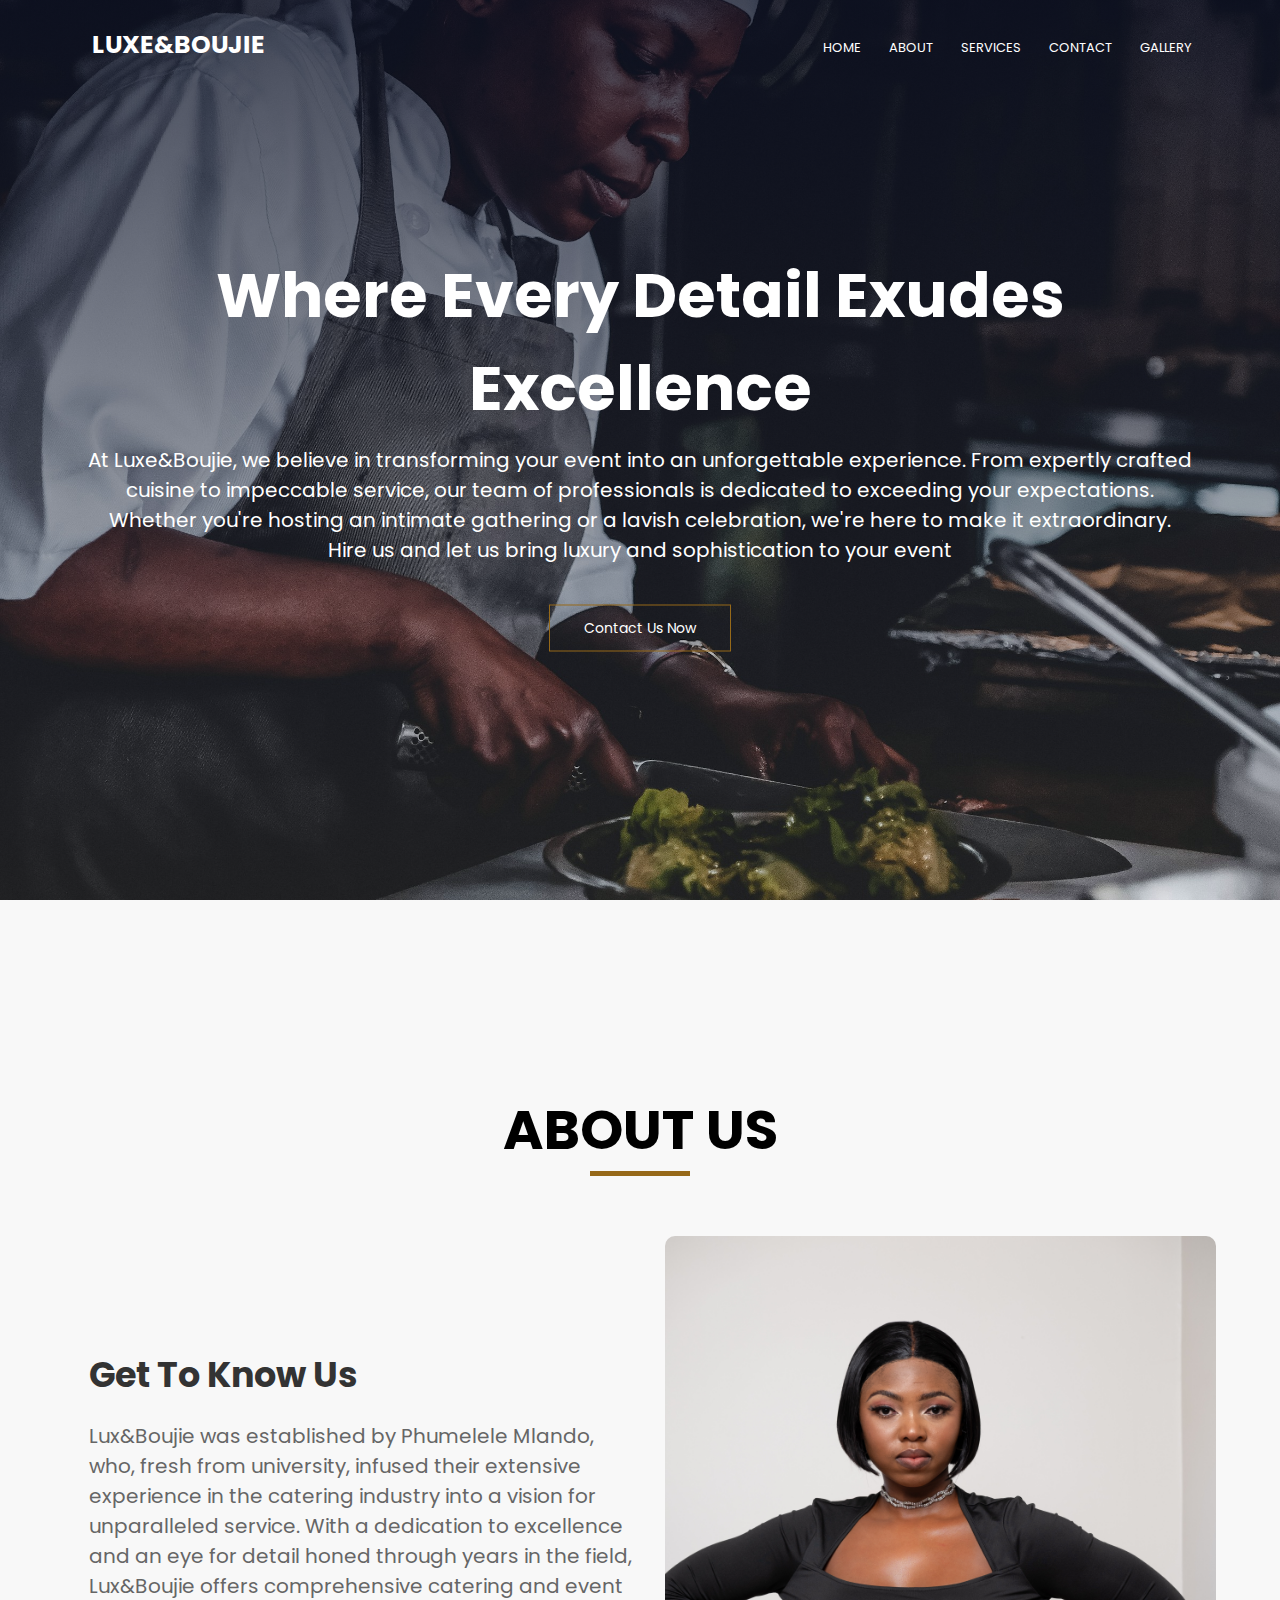
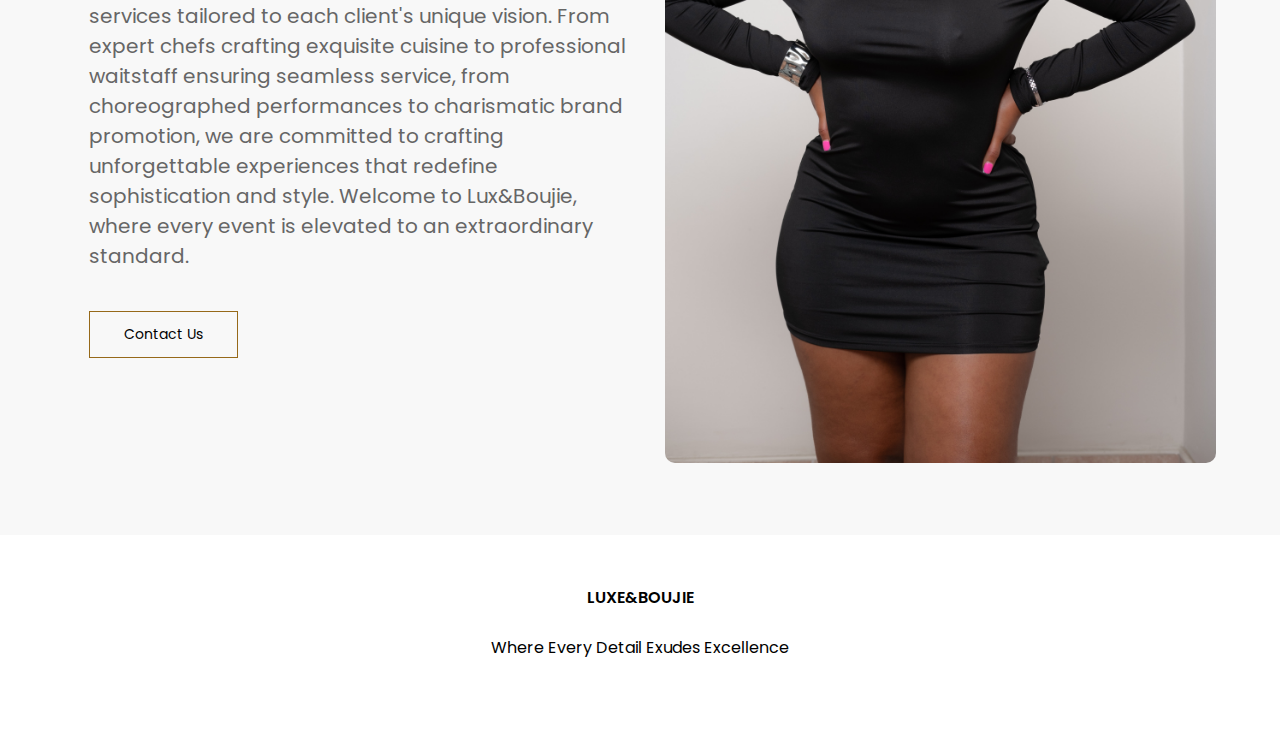
==== about.html @ 2a722e66 "first" ====
<!DOCTYPE html>
<html lang="en">
<head>
    <meta charset="UTF-8">
    <meta http-equiv="X-UA-Compatible" content="IE=edge">
    <meta name="viewport" content="width=device-width, initial-scale=1.0">
    <link rel="stylesheet" href="styles.css">
    <link rel="stylesheet" href="https://use.fontawesome.com/releases/v5.11.2/css/all.css">
    <link rel="stylesheet" href="https://maxst.icons8.com/vue-static/landings/line-awesome/font-awesome-line-awesome/css/all.min.css">
    <link rel="stylesheet" href="https://maxst.icons8.com/vue-static/landings/line-awesome/line-awesome/1.3.0/css/line-awesome.min.css">
    <link rel="preconnect" href="https://fonts.googleapis.com">
    <link rel="preconnect" href="https://fonts.gstatic.com" crossorigin>
    <link rel="preconnect" href="https://fonts.gstatic.com" crossorigin>
    <link href="https://fonts.googleapis.com/css2?family=Cedarville+Cursive&family=DM+Serif+Display:ital@0;1&family=Jost:ital,wght@0,100..900;1,100..900&family=Poppins:ital,wght@0,100;0,200;0,300;0,400;0,500;0,600;0,700;0,800;0,900;1,100;1,200;1,300;1,400;1,500;1,600;1,700;1,800;1,900&family=Roboto:ital,wght@0,100;0,300;0,400;0,500;0,700;0,900;1,100;1,300;1,400;1,500;1,700;1,900&display=swap" rel="stylesheet">
    <link href="https://fonts.googleapis.com/css2?family=DM+Serif+Display:ital@0;1&family=Jost:ital,wght@0,100..900;1,100..900&family=Poppins:ital,wght@0,100;0,200;0,300;0,400;0,500;0,600;0,700;0,800;0,900;1,100;1,200;1,300;1,400;1,500;1,600;1,700;1,800;1,900&family=Roboto:ital,wght@0,100;0,300;0,400;0,500;0,700;0,900;1,100;1,300;1,400;1,500;1,700;1,900&display=swap" rel="stylesheet">
    <title>Luxe&Boujie</title>
</head>
<body>
    <section class="header">
        <nav>
            <a href="index.html">
                <div class="logo">
                    <i class="las la-crown"></i>
                    <h1>LUXE&BOUJIE</h1>
                </div>
            </a>
            <div class="nav-links" id="navLinks">
                <div class="nav-icon">
                    <i class="las la-times" onclick="hideMenu()"></i>
                </div>
                <ul>
                    <li><a href="index.html">HOME</a></li>
                    <li><a href="about.html">ABOUT</a></li>
                    <li><a href="index.html">SERVICES</a></li>
                    <li><a href="contact.html">CONTACT</a></li>
                    <li><a href="galary.html">GALLERY</a></li>
                </ul>
            </div>
            <div class="nav-icon">
                <i class="las la-bars" onclick="showMenu()"></i>
            </div>
        </nav>
        <div class="text-box">
            <h1>Where Every Detail Exudes Excellence</h1>
            <p> 
                At Luxe&Boujie, we believe in transforming your event into an unforgettable experience.
                From expertly crafted cuisine to impeccable service, our team of professionals is dedicated to exceeding your expectations.<br>
                Whether you're hosting an intimate gathering or a lavish celebration, we're here to make it extraordinary. <br>
                Hire us and let us bring luxury and sophistication to your event
            </p>
            <a href="contact.html" class="intro-btn">Contact Us Now</a>
        </div>
    </section>


    <section class="about-us">
        <div class="about-us-heading">
            <h1>About Us</h1>
        </div>
        <div class="about-container">
            <div class="about-us-content">
                <h2>Get To Know Us</h2>
                <p>

                    Lux&Boujie was established by Phumelele Mlando, who, fresh from university, infused their extensive experience in the catering industry into a vision for unparalleled service. With a dedication to excellence and an eye for detail honed through years in the field, Lux&Boujie offers comprehensive catering and event services tailored to each client's unique vision. From expert chefs crafting exquisite cuisine to professional waitstaff ensuring seamless service, from choreographed performances to charismatic brand promotion, we are committed to crafting unforgettable experiences that redefine sophistication and style. Welcome to Lux&Boujie, where every event is elevated to an extraordinary standard.
                </p>
                <button id="contactButton" class="ab-btn">Contact Us</button>
            </div>
            <div class="about-us-image">
                <img src="images/DSCF4801.jpg">
            </div>
        </div>
    </section>





    <section class="footer">
        <h4>
            LUXE&BOUJIE
        </h4>
        <p>
            Where Every Detail Exudes Excellence
        </p>
        <div class="icons">
            <i class="lab la-facebook"></i>
            <i class="lab la-instagram"></i>
            <i class="lab la-tiktok"></ i>
        </div>

    </section>   
    <!--JS For Toggle Menu-->
    <script>
        var navLinks = document.getElementById("navLinks");

        function showMenu() {
            navLinks.style.right = '0';
        }

        function hideMenu() {
            navLinks.style.right = '-200px';
        }
        document.getElementById("contactButton").addEventListener("click", function() {
            // Redirect to the "Contact Us" page
            window.location.href = "contact.html";
        });
    </script>
</body>
</html>
---- styles.css ----
*{
    margin: 0;
    padding: 0;
    font-family: "Poppins", sans-serif;
}
.header{
    min-height: 100vh;
    width: 100%;
    background-image: linear-gradient(rgba(4,9,30,0.7),rgba(4,9,30,0.1)),url(images/jeff-siepman-z-IxdGQ7lPU-unsplash.jpg);
    background-position: center;
    background-size: cover;
    position: relative;

} 
nav{
    display: flex ;
    padding: 2% 6%;
    justify-content: space-between ;

}
.nav-links{
    flex: 1;
    text-align: right;

}
.nav-links ul li{
    list-style: none;
    display: inline-block;
    padding: 8px 12px ;
    position: relative;
}
.nav-links ul a{
    color: #fff;
    text-decoration: none;
    font-size: 13px;

}
.nav-links ul li::after{
    content: '';
    width: 0%;
    height: 2px;
    background: #966919 ;
    display: block;
    margin: auto;
    transition: 0.5s;
}
.nav-links ul li:hover::after{
    width: 100%;
    
}

.logo {
    display: inline-flex;
    align-items: center;

}
.logo i {
    color: 	#966919;
    
    
}

.logo h1 {
    color: white;
    margin: 0;
}

.logo h1, .logo i {
    margin: 0 5px;
    font-size: 25px;
}

.text-box{
    width: 90%;
    color: #fff;
    position: absolute;
    top: 50%;
    left: 50%;
    transform: translate(-50%,-50%);
    text-align: center;
}
.text-box h1{
    font-size: 62px;
}
.text-box p{
    margin: 10px 0 40px;
    font-size: 20px ;
    color: #fff;
}
.intro-btn{
    display: inline-block;
    text-decoration: none;
    color: #fff;
    border: 1px solid #966919 ;
    padding: 12px 34px;
    font-size: 14px;
    background: transparent;
    position:relative;
    cursor: pointer;

}
.intro-btn:hover{
    border:  1px solid #fff;
    background: black;
    transition: 1s;

}
.nav-icon{
    display: none;
}
@media(max-width: 700px){
    .text-box h1{
        font-size: 22px;
    }
    .nav-links ul li{
        display: block;
    }
    .nav-links{
        position: absolute;
        background: #966919;
        height: 100vh;
        width: 200px;
        top: 0;
        right: -200px;
        text-align: left;
        z-index: 2;
        transition: 1s;

    }
    .text-box p{
        font-size: 14px ;
    }
    .nav-icon{
        display: block;
        color: #fff;
        margin: 10px;
        font-size: 22px;
        cursor: pointer;
    }
    .nav-links ul{
        padding: 30px;
    }
}
/*------ABOUT US-------*/
.about-us{
    background-color: #f8f8f8;
    overflow: hidden;
}
.about-us-heading h1{
    font-size: 55px;
    text-align: center;
    margin-top: 35px;
    position: relative;
    text-transform: uppercase;
    text-align: center;
    padding-top: 10%;
    margin-top: 60px;
    margin-bottom: 60px;
}
.about-us-heading h1::after{
    content: '';
    position: absolute;
    left: 50%;
    bottom: -5px;
    transform: translate(-50%);
    width: 100px;
    height: 5px;
    background: #966919;


}
.about-container{
    display: flex;
    justify-content: center;
    align-items: center;
    width: 90%;
    margin: 65px auto; 
}
.about-us-content{
    flex: 1;
    width: 600px;
    margin: 0px 25px;
    animation: fadeInUp 2s ease;
}
.about-us-image{
    flex:1;
    width: 200px;
    margin: auto;
    animation: fadeInRight 2s ease;
}
.about-us-image img{
    width: 100%;
    height: auto;
    border-radius: 10px;
}
.about-us-content h2{
    font-size:35px ;
    margin-bottom: 20px;
    color: #333;
}
.about-us-content p{
    font-size: 20px;
    line-height: 1.5;
    margin-bottom: 40px;
    color: #666 ;
    font-size: 20px;
    border: none;
    cursor: pointer;
    transition: 0.3 ease;

}
@media screen and (max-width:768px){
    .about-us-heading h1{
        font-size: 35px;
        margin-top: 30px;
    }

    .about-us{
        margin: 0px;
    }
    .about-container{
        width: 100%;
        flex-direction: column;
        margin: 0px;
        padding: 0px 40px;
    }
    .about-us-content{
        width: 100%;
        margin: 35px 0px;
    }
    .about-us-content h2{
        font-size: 20px;
    }
    .about-us-content p{
        margin-bottom: 20px;
        font-size: 15px;
    }
    .about-us-content button{
        font-size: 15px;
        padding: 8px 16px;
    }

    .about-us-image{
        width: 100%;

    }

    
}
@keyframes fadeInUp{
    0%{
        opacity: 0;
        transform: translate(50px);

    }
    100%{
        opacity: 0;
        transform: translate(0px);
    }
}

@keyframes fadeInUp{
    0%{
        opacity: 1;
        transform: translateX(50px);

    }
    100%{
        opacity: 1;
        transform: translateX(0px);
    }
}
.ab-btn{
    display: inline-block;
    text-decoration: none;
    color: black;
    border: 1px solid #966919 ;
    padding: 12px 34px;
    font-size: 14px;
    background: transparent;
    position:relative;
    cursor: pointer;
}
.ab-btn:hover{
    border:  1px solid #fff;
    background: black;
    transition: 1s;
    color: #fff;

}

/*-----Services--------*/

.services{
 
    width: 100%;
    padding: 0 8%;
    box-sizing: border-box;
    min-height: 100vh;
}
.services h1 {
    position: relative;
    text-transform: uppercase;
    text-align: center;
    padding-top: 10%;
    margin-top: 60px;
    margin-bottom: 60px;

}
.services h1::after{
    content: '';
    position: absolute;
    left: 50%;
    bottom: -5px;
    transform: translate(-50%);
    width: 100px;
    height: 5px;
    background: #966919;


}
.services .row{
    display: grid;
    grid-template-columns: repeat(auto-fit, minmax(250px, 1fr));
    grid-gap: 40px;
}
.services .row .service{

    padding: 25px 10px;
    text-align: center;
    border-radius: 5px;
    transition: transform .5s;
    cursor: pointer;
    color: #555;
    font-size: 14px;
}
.service img{
    width: 200px;
    height: 120px;
    margin-bottom: 10px;
}

.services .row .service:hover{
    transform:scale(1.1) ;
    background: #966919;
    color: #fff;
}
.services .row .service h2{
    margin-bottom: 8px;
}

/*Testimonial*/
.testimonials{
    width: 80%;
    margin: auto;
    padding-top: 100px;
    text-align: center;

}

.testimonial-col{
    flex-basis: 44%;
    border-radius: 10px;
    margin-bottom: 5%;
    text-align: left;
    background: #fff3f3;
    padding: 25px;
    cursor: pointer;
    display: flex;

}
.testimonial-col img{
    height: 40px;
    margin-left: 5px;
    margin-right: 30px;
    border-radius: 50%;
}
.testimonial-col p{
    padding: 0;
    
}
.testimonial-col h3{
    text-align: left;
}

.footer{
    width: 100%;
    text-align: center;
    padding: 30px 0;
}
.footer p{

}
.footer h4{
    margin-bottom: 25px;
    margin-top: 20px;
    font-weight: 600;

}
.icons .lab{
    color: #966919;
    margin: 0 13px;
    cursor: pointer;
    padding: 18px 0 ;
    font-size: 28px;
}
.icons .bx{
    color: #966919;
    margin: 0 13px;
    cursor: pointer;
    padding: 18px 0 ;
    font-size: 28px;
}

/*==Contact us page*/
.location{
    width: 80%;
    margin: auto;
    padding:  80px 0;
}
.location iframe{
    width: 100%;
}
.cont-us{
    width: 80%;
    margin: auto;
}
.cont-col{
    flex-basis: 48%;
    margin-bottom: 30px;

}
.cont-col div{
    display: flex;
    align-items: center;
    margin-bottom: 40px;
}
.cont-col div .las{
    font-size: 28px;
    color: #966919;
    margin: 10px;
    margin-right: 30px;
}
.cont-col div p{
    padding: 0;
}
.cont-col div h5{
    font-size: 20px;
    margin-bottom: 5px;
    color: #555 ;
    font-weight: 400;
}
.cont-col input, .cont-col textarea{
    width: 100%;
    padding: 15px;
    margin-bottom: 17px;
    outline: none;
    border: 1px solid #ccc;
}
.submit-btn{
    display: inline-block;
    text-decoration: none;
    color: black;
    border: 1px solid #966919 ;
    padding: 12px 34px;
    font-size: 14px;
    background: transparent;
    position:relative;
    cursor: pointer;

}

.submit-btn:hover{
    border:  1px solid #fff;
    background: black;
    transition: 1s;
    color: #fff;

}

.location h1{
    font-size: 55px;
    text-align: center;
    margin-top: 35px;
    position: relative;
    text-transform: uppercase;
    text-align: center;
    padding-top: 10%;
    margin-top: 60px;
    margin-bottom: 60px;
}
.location h1::after{
    content: '';
    position: absolute;
    left: 50%;
    bottom: -5px;
    transform: translate(-50%);
    width: 100px;
    height: 5px;
    background: #966919;


}

.img-gallery{
    width: 80%;
    margin: 100px auto 50px;
    display: grid;
    grid-template-columns: repeat(auto-fit,minmax(250px,1fr));
    grid-gap: 30px;
}

.img-gallery img{
    width: 100%;
    cursor: pointer;

}
.img-gallery img:hover{
    transform: scale(0.8) rotate(-15deg);
    border-radius: 20px;
    box-shadow: 0 32px 75px rgba(68,77 , 136, 0.2);
}
.full-img{
    width: 100%;
    height: 100vh;
    background: rgba(0,0,0,0.9);
    position: fixed;
    top: 0;
    left: 0;
    display: none;
    align-items: center;
    justify-content: center;
    z-index: 100;
}
.full-img img{
    width: 90%;
    max-width: 500px;

}
.full-img span{
    position: absolute;
    top: 5%;
    right: 5%;
    font-size: 30px;
    color: #fff;
    cursor: pointer;
}

.gallery-page h1{
    font-size: 55px;
    text-align: center;
    margin-top: 35px;
    position: relative;
    text-transform: uppercase;
    text-align: center;
    padding-top: 10%;
    margin-top: 60px;
    margin-bottom: 60px;
}
.gallery-page h1::after{
    content: '';
    position: absolute;
    left: 50%;
    bottom: -5px;
    transform: translate(-50%);
    width: 100px;
    height: 5px;
    background: #966919;


}
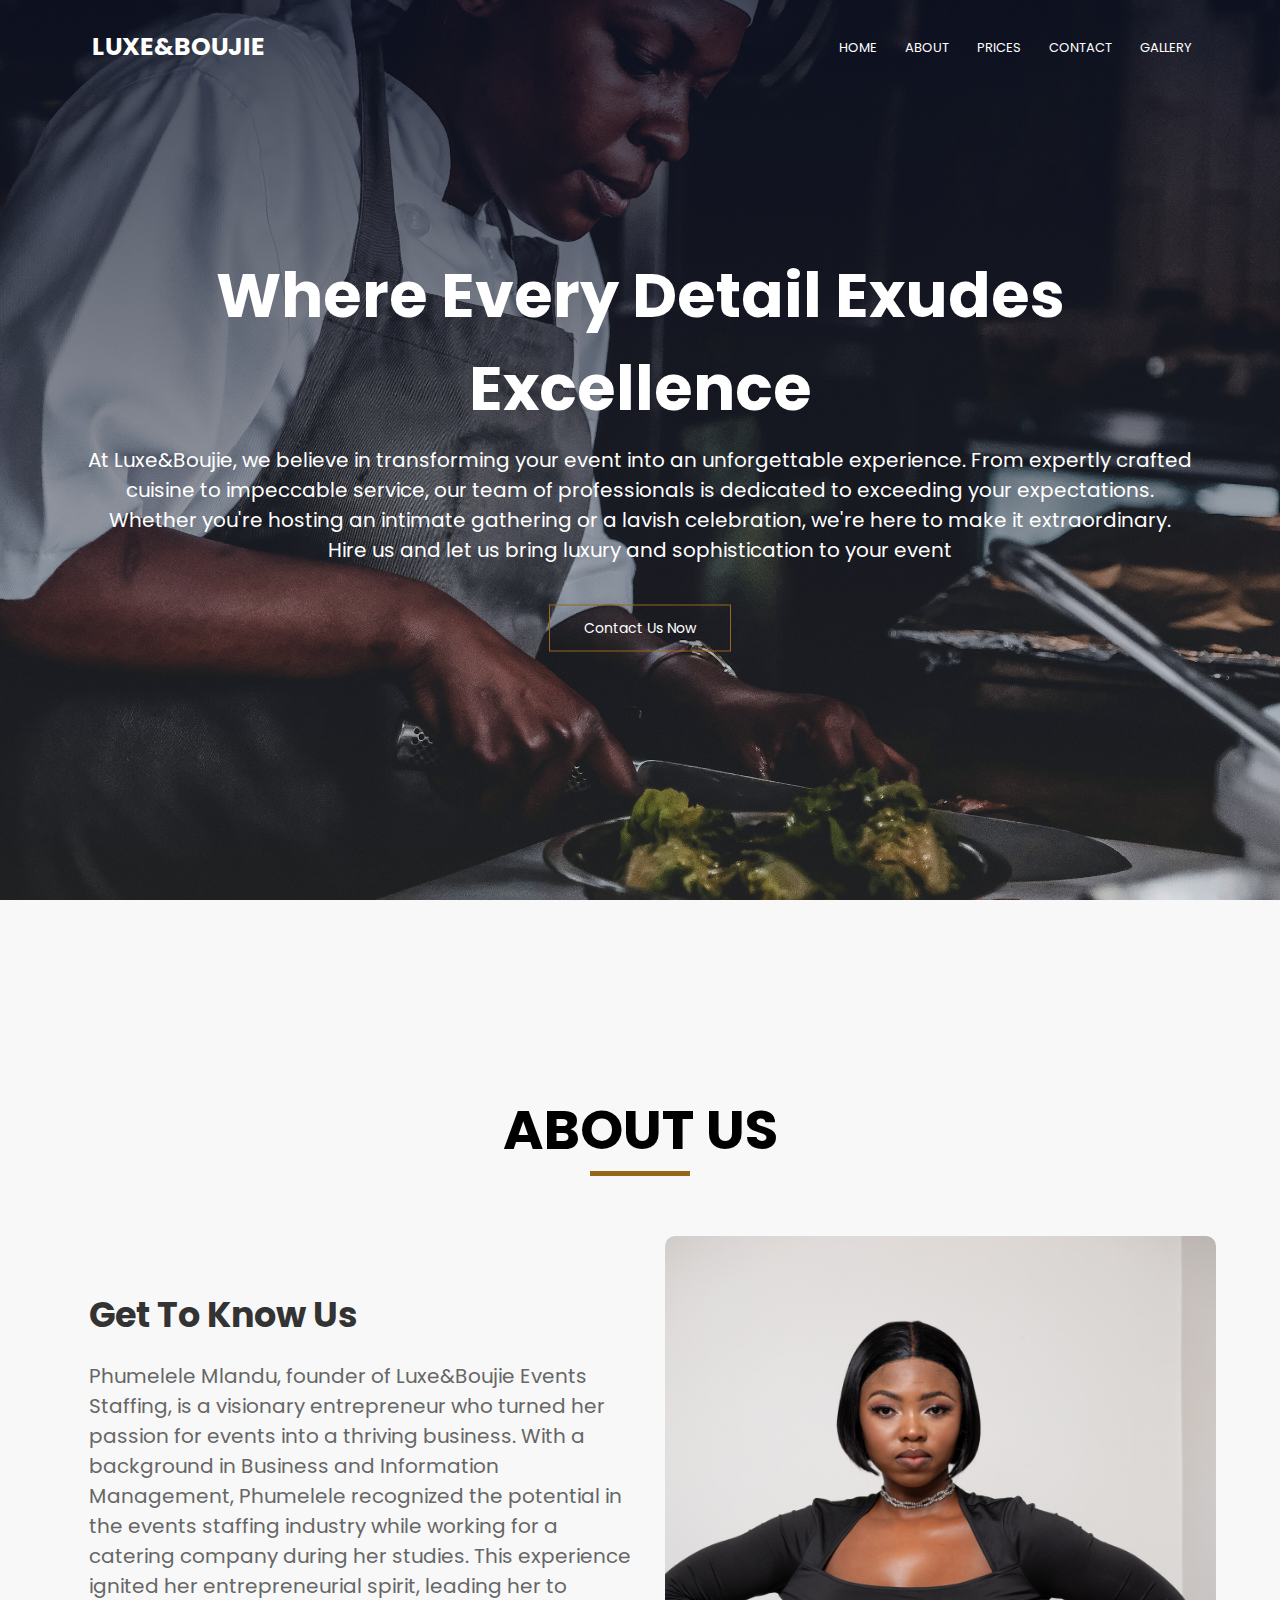
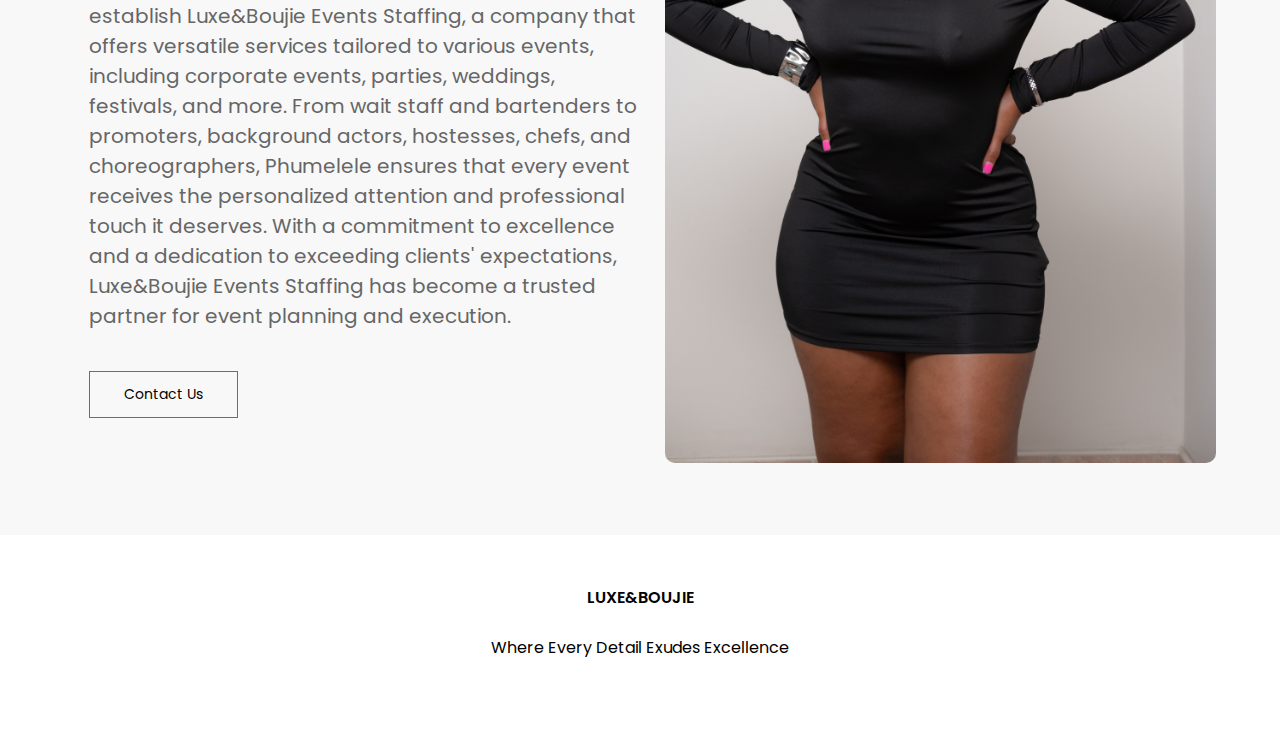
==== commit ea682889: "second" ====
--- a/about.html
+++ b/about.html
@@ -18,7 +18,6 @@
 <body>
     <section class="header">
         <nav>
-            <a href="index.html">
                 <div class="logo">
                     <i class="las la-crown"></i>
                     <h1>LUXE&BOUJIE</h1>
@@ -31,7 +30,7 @@
                 <ul>
                     <li><a href="index.html">HOME</a></li>
                     <li><a href="about.html">ABOUT</a></li>
-                    <li><a href="index.html">SERVICES</a></li>
+                    <li><a href="index.html">PRICES</a></li>
                     <li><a href="contact.html">CONTACT</a></li>
                     <li><a href="galary.html">GALLERY</a></li>
                 </ul>
@@ -61,8 +60,7 @@
             <div class="about-us-content">
                 <h2>Get To Know Us</h2>
                 <p>
-
-                    Lux&Boujie was established by Phumelele Mlando, who, fresh from university, infused their extensive experience in the catering industry into a vision for unparalleled service. With a dedication to excellence and an eye for detail honed through years in the field, Lux&Boujie offers comprehensive catering and event services tailored to each client's unique vision. From expert chefs crafting exquisite cuisine to professional waitstaff ensuring seamless service, from choreographed performances to charismatic brand promotion, we are committed to crafting unforgettable experiences that redefine sophistication and style. Welcome to Lux&Boujie, where every event is elevated to an extraordinary standard.
+                    Phumelele Mlandu, founder of Luxe&Boujie Events Staffing, is a visionary entrepreneur who turned her passion for events into a thriving business. With a background in Business and Information Management, Phumelele recognized the potential in the events staffing industry while working for a catering company during her studies. This experience ignited her entrepreneurial spirit, leading her to establish Luxe&Boujie Events Staffing, a company that offers versatile services tailored to various events, including corporate events, parties, weddings, festivals, and more. From wait staff and bartenders to promoters, background actors, hostesses, chefs, and choreographers, Phumelele ensures that every event receives the personalized attention and professional touch it deserves. With a commitment to excellence and a dedication to exceeding clients' expectations, Luxe&Boujie Events Staffing has become a trusted partner for event planning and execution.
                 </p>
                 <button id="contactButton" class="ab-btn">Contact Us</button>
             </div>
--- a/styles.css
+++ b/styles.css
@@ -110,6 +110,9 @@
     display: none;
 }
 @media(max-width: 700px){
+    body, html {
+        overflow-x: hidden;
+    }
     .text-box h1{
         font-size: 22px;
     }
@@ -122,7 +125,7 @@
         height: 100vh;
         width: 200px;
         top: 0;
-        right: -200px;
+        right: -100%;
         text-align: left;
         z-index: 2;
         transition: 1s;
@@ -216,11 +219,12 @@
         margin-top: 30px;
     }
 
+
+
     .about-us{
         margin: 0px;
     }
     .about-container{
-        width: 100%;
         flex-direction: column;
         margin: 0px;
         padding: 0px 40px;
@@ -234,7 +238,7 @@
     }
     .about-us-content p{
         margin-bottom: 20px;
-        font-size: 15px;
+        font-size: 14px;
     }
     .about-us-content button{
         font-size: 15px;
@@ -446,7 +450,7 @@
     padding: 0;
 }
 .cont-col div h5{
-    font-size: 20px;
+    font-size: 15px;
     margin-bottom: 5px;
     color: #555 ;
     font-weight: 400;
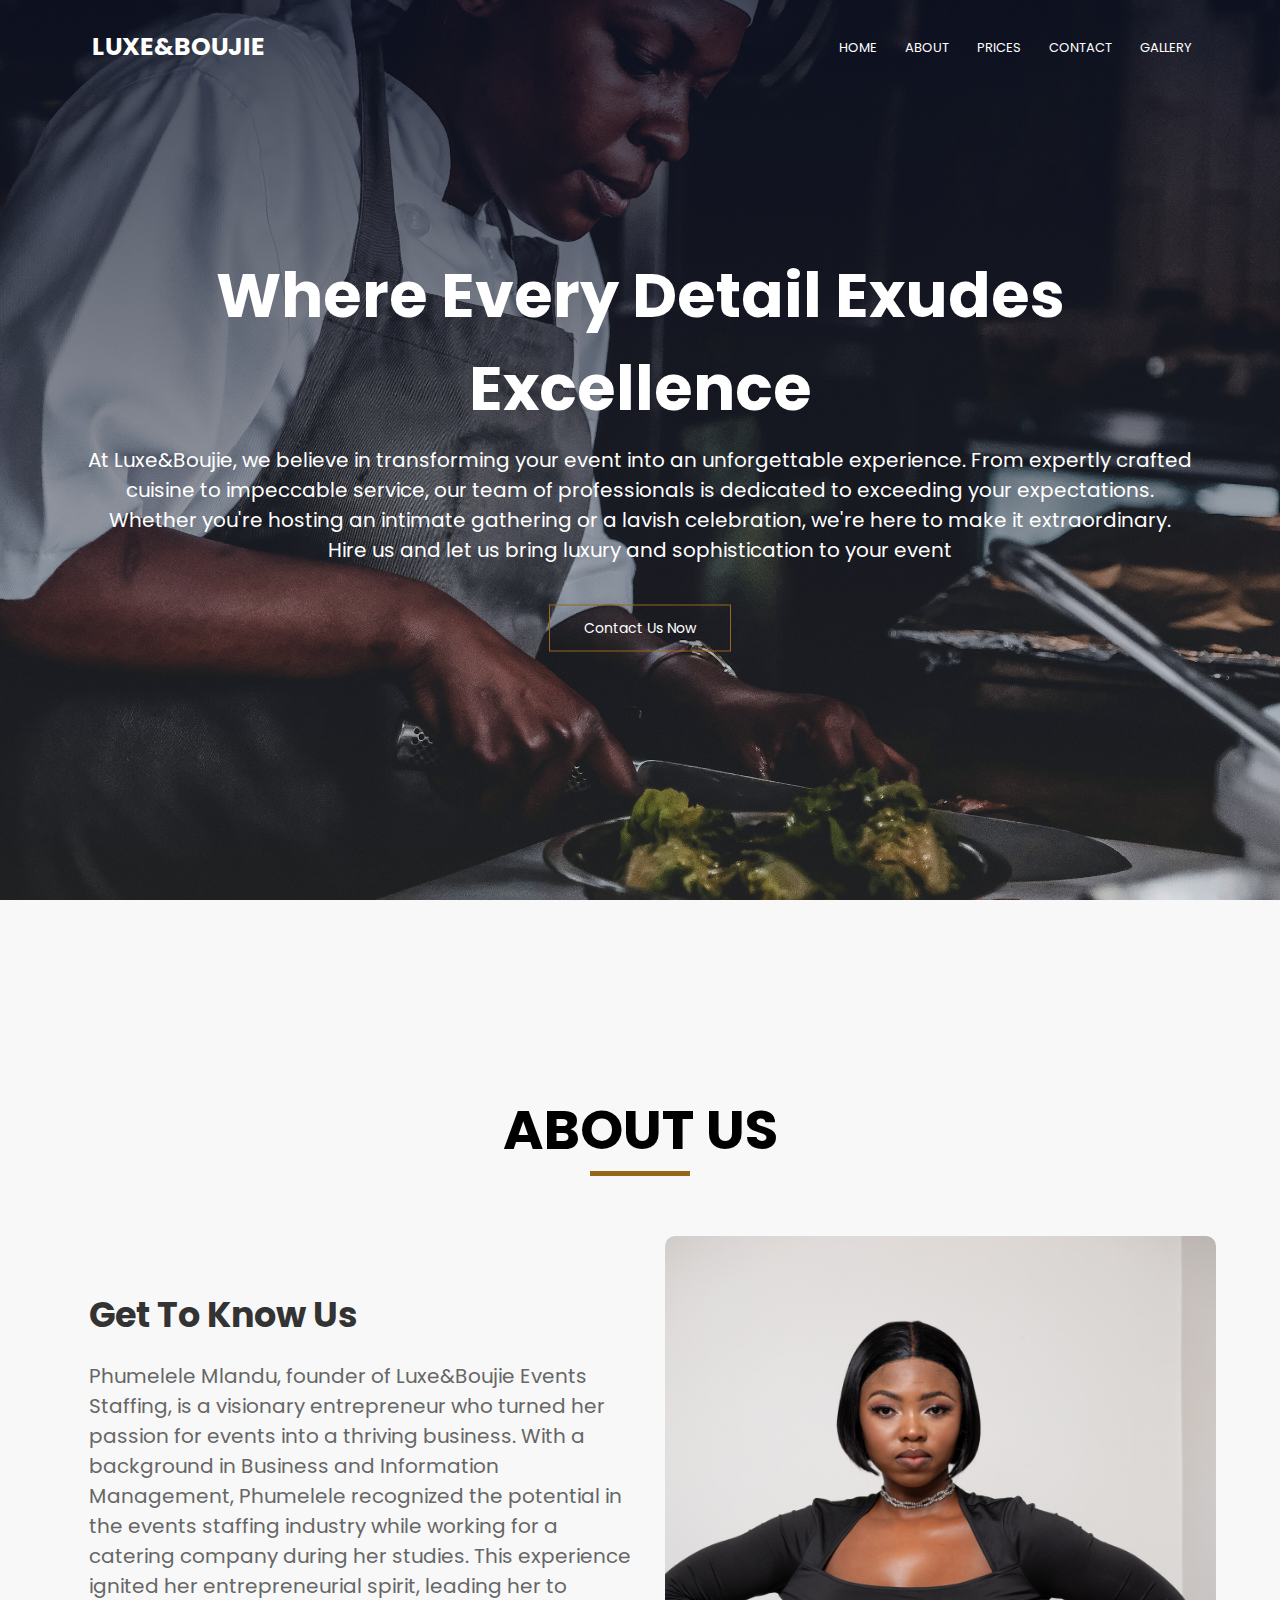
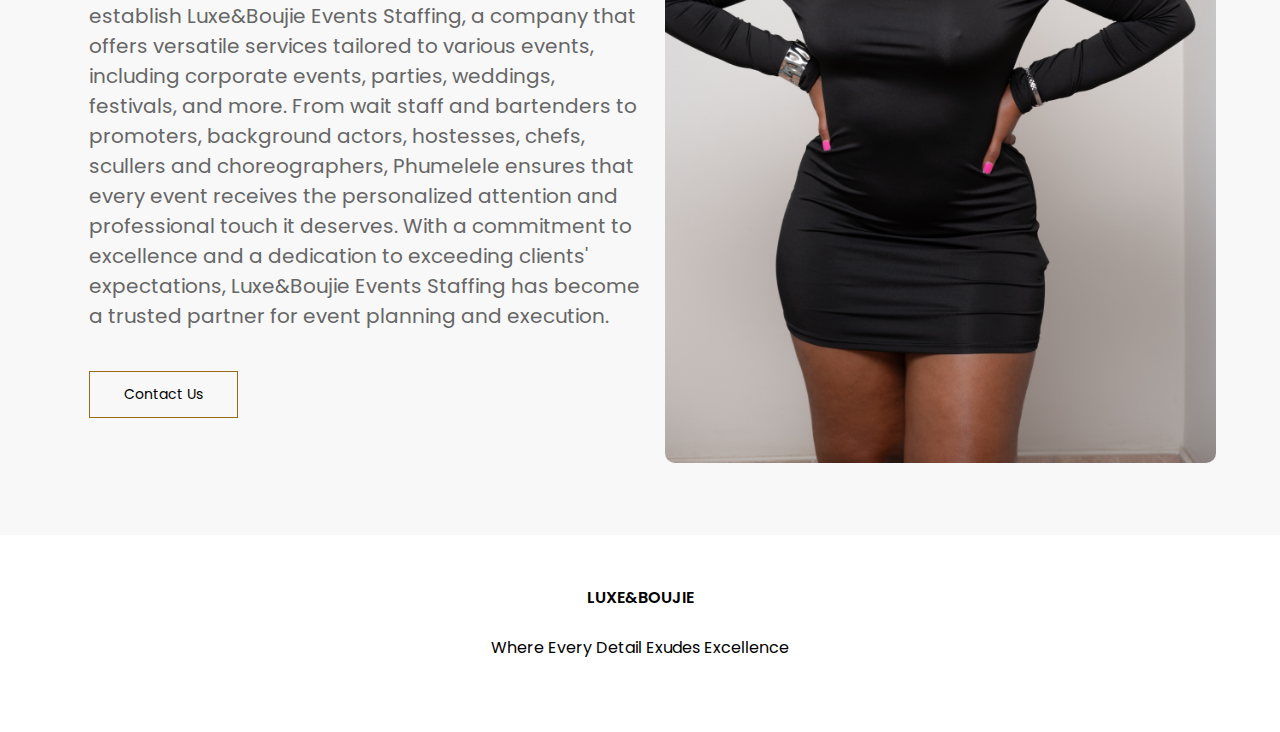
==== commit 7c824532: "final" ====
--- a/about.html
+++ b/about.html
@@ -30,7 +30,7 @@
                 <ul>
                     <li><a href="index.html">HOME</a></li>
                     <li><a href="about.html">ABOUT</a></li>
-                    <li><a href="index.html">PRICES</a></li>
+                    <li><a href="price.html">PRICES</a></li>
                     <li><a href="contact.html">CONTACT</a></li>
                     <li><a href="galary.html">GALLERY</a></li>
                 </ul>
@@ -60,7 +60,7 @@
             <div class="about-us-content">
                 <h2>Get To Know Us</h2>
                 <p>
-                    Phumelele Mlandu, founder of Luxe&Boujie Events Staffing, is a visionary entrepreneur who turned her passion for events into a thriving business. With a background in Business and Information Management, Phumelele recognized the potential in the events staffing industry while working for a catering company during her studies. This experience ignited her entrepreneurial spirit, leading her to establish Luxe&Boujie Events Staffing, a company that offers versatile services tailored to various events, including corporate events, parties, weddings, festivals, and more. From wait staff and bartenders to promoters, background actors, hostesses, chefs, and choreographers, Phumelele ensures that every event receives the personalized attention and professional touch it deserves. With a commitment to excellence and a dedication to exceeding clients' expectations, Luxe&Boujie Events Staffing has become a trusted partner for event planning and execution.
+                    Phumelele Mlandu, founder of Luxe&Boujie Events Staffing, is a visionary entrepreneur who turned her passion for events into a thriving business. With a background in Business and Information Management, Phumelele recognized the potential in the events staffing industry while working for a catering company during her studies. This experience ignited her entrepreneurial spirit, leading her to establish Luxe&Boujie Events Staffing, a company that offers versatile services tailored to various events, including corporate events, parties, weddings, festivals, and more. From wait staff and bartenders to promoters, background actors, hostesses, chefs, scullers and choreographers, Phumelele ensures that every event receives the personalized attention and professional touch it deserves. With a commitment to excellence and a dedication to exceeding clients' expectations, Luxe&Boujie Events Staffing has become a trusted partner for event planning and execution.
                 </p>
                 <button id="contactButton" class="ab-btn">Contact Us</button>
             </div>
--- a/styles.css
+++ b/styles.css
@@ -573,4 +573,155 @@
     background: #966919;
 
 
+}
+
+/*SERVICES Pricing*/
+.price-content{
+    display: flex;
+    justify-content: center;
+    flex-wrap: wrap;
+    width: 100%;
+    padding: 2rem;
+}
+.price-header{
+    width: 200px;
+    display: block;
+    margin: 0 auto;
+}
+.bartending-service {
+    padding: 2rem;
+    margin: 1rem; 
+    position: relative;
+}
+.bartending-service ul li {
+    margin-bottom: 15px;
+    align-items: center; 
+    align-items: center; 
+    font-size: 18px;
+    font-weight: 800;
+}
+
+.bartending-service ul li .las {
+    margin-right: 10px; 
+    vertical-align: middle;
+    align-items: center; 
+}
+.price-wrapper{
+    display: flex;
+    flex-direction: column;
+    align-items: center;
+    justify-content: center;
+    width: 320px;
+    box-sizing: border-box;
+    height: auto;
+    background-color: #f9f9f9;
+    border-radius: 20px;
+    box-shadow:0 5px 14px rgba(0,0,0,0.25), 0 5px 5px rgba(0,0,0,0.22)  ;
+    padding: 2rem;
+    margin: 1rem; 
+    transition: all 0.2s ease-in ;
+}
+.price-wrapper:hover{
+    transform: scale(1.1);
+}
+.bartending-service h3 {
+    position: relative;
+    text-transform: uppercase;
+    text-align: center;
+    padding-top: 10%;
+    margin-bottom: 40px;
+
+}
+.bartending-service h3::after{
+    content: '';
+    position: absolute;
+    left: 50%;
+    bottom: -5px;
+    transform: translate(-50%);
+    width: 100px;
+    height: 5px;
+    background: #966919;
+
+
+}
+.bartending-service ul{
+    position: relative;
+    text-align: center;
+    list-style: none;
+}
+.price-header{
+    margin: 1rem;
+    text-align: center;
+}
+.price-detail p{
+    padding: 0.6rem 1.5rem;
+    font-size: 0.8rem;
+    border-bottom: 1px solid #d5d5d5;
+}
+.price-detail p:hover{
+    background-color: #d5d5d5;
+}
+.price-price{
+    display: flex;
+    align-items: flex-start;
+    margin: 1rem;
+}
+.price-price p{
+    font-size: 2rem;
+    font-weight: 800;
+}
+.price-price p sup,
+.price-price p sub
+{
+     font-size: 1rem; 
+}
+.price-header >img{
+    display: block;
+    margin: 0 auto;
+}
+.bartending-service h1{
+    position: relative;
+    text-transform: uppercase;
+    text-align: center;
+    padding-top: 10%;
+    margin-top: 60px;
+    margin-bottom: 60px;
+}
+
+.bartending-service h1::after{
+    content: '';
+    position: absolute;
+    left: 50%;
+    bottom: -5px;
+    transform: translate(-50%);
+    width: 100px;
+    height: 5px;
+    background: #966919;
+
+
+}
+.price-wrapper:hover .price-header h2{
+    transform: scale(1.1);
+    color: #966919;
+    letter-spacing: 2;
+}
+
+.price-btn{
+    margin-top: 15px;
+    display: inline-block;
+    text-decoration: none;
+    color: black;
+    border: 1px solid #966919 ;
+    padding: 12px 34px;
+    font-size: 14px;
+    background: transparent;
+    position:relative;
+    cursor: pointer;
+}
+.price-btn:hover{
+    border:  1px solid #fff;
+    background: black;
+    transition: 1s;
+    color: #fff;
+
 }